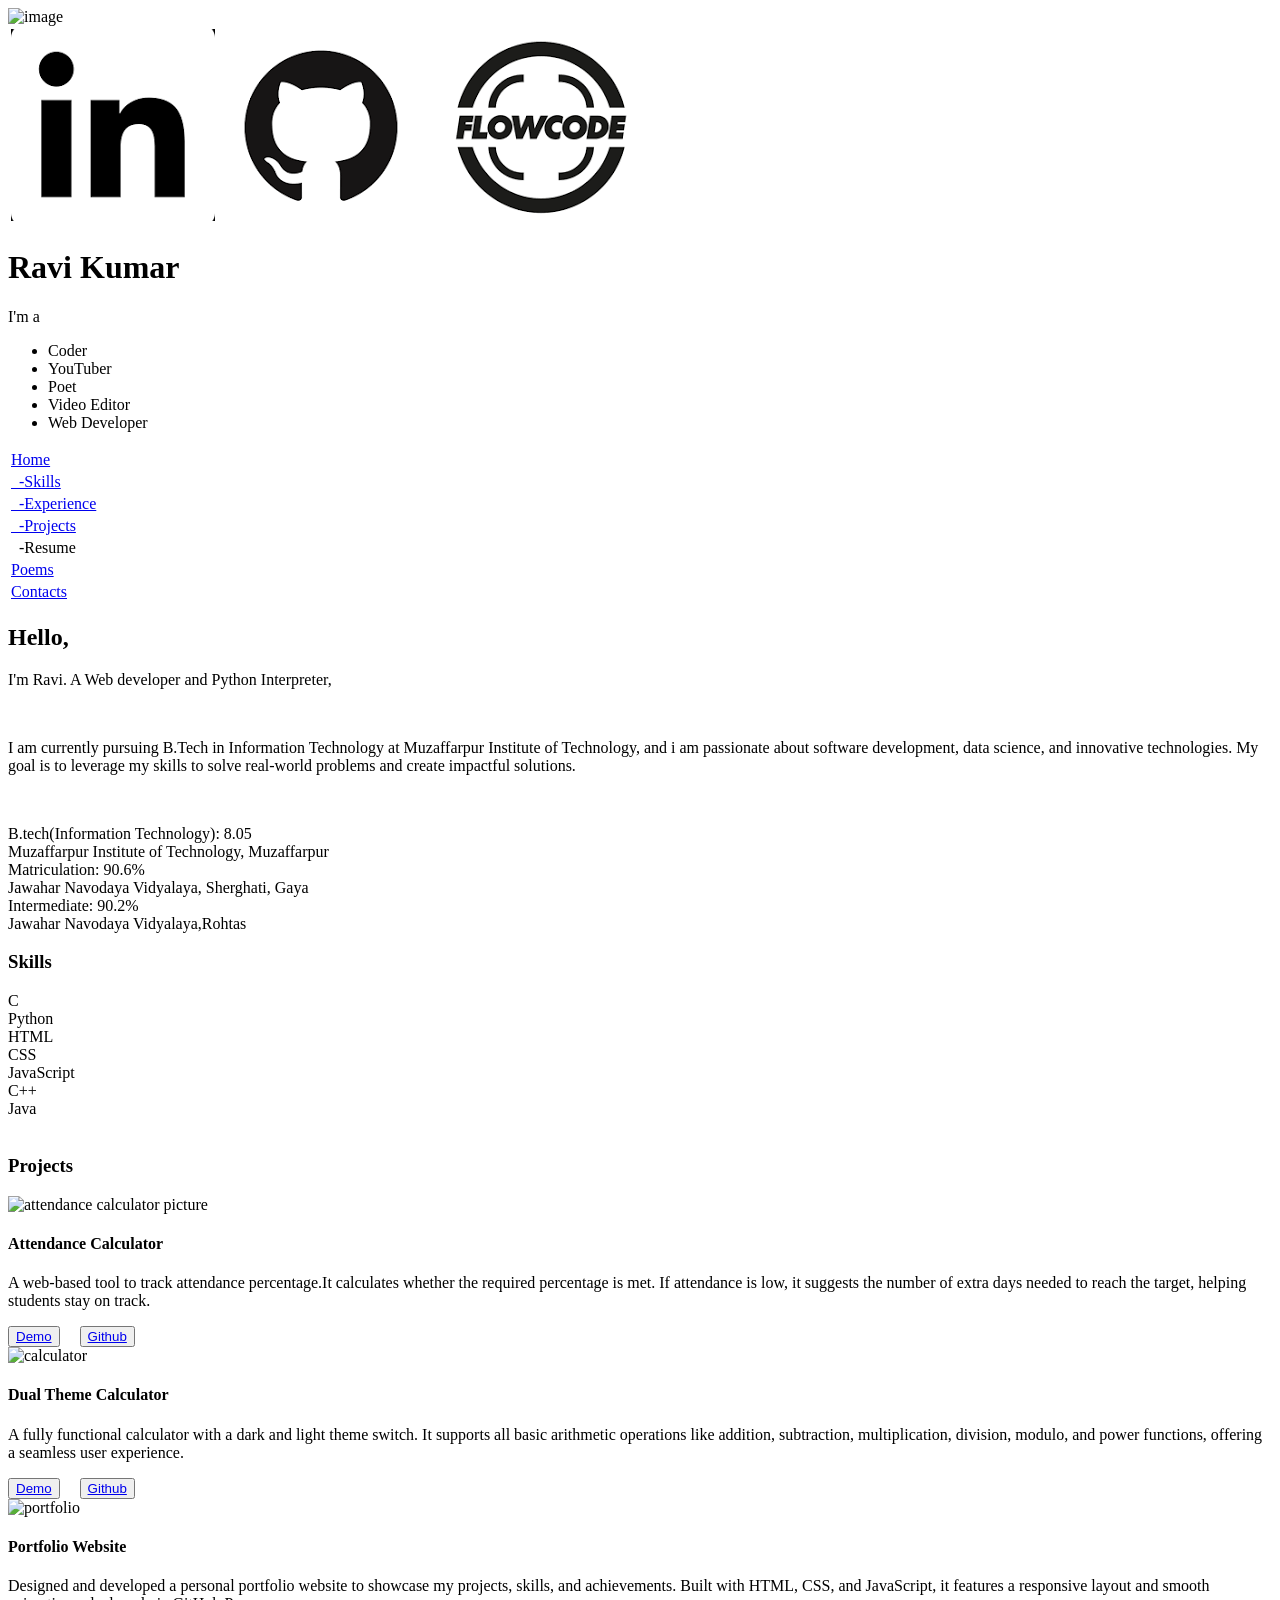
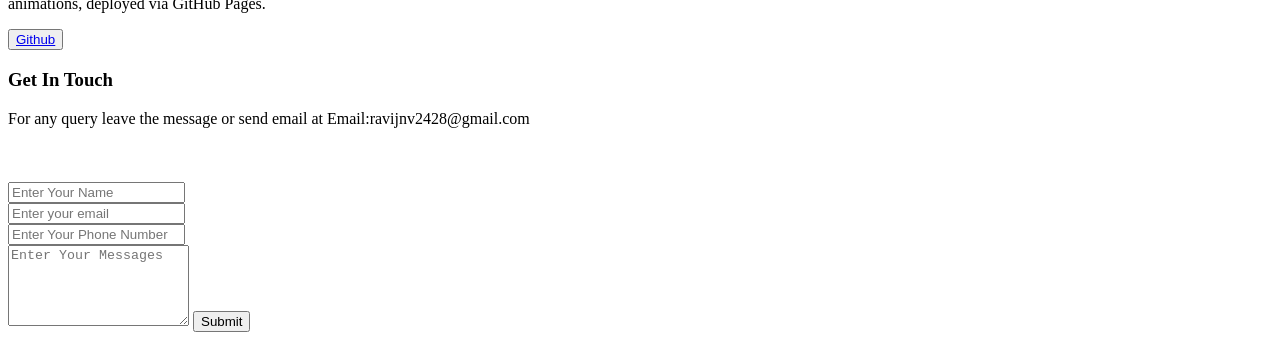
==== index.html @ 0449bc4e "Update index.html and  changed cgpa" ====
<!DOCTYPE html>
<html lang="en">
<head>
    <meta charset="UTF-8">
    <meta name="viewport" content="width=device-width, initial-scale=1.0">
    <title>myPortfolio</title>
    <link rel="icon" type="image/x-icon" href="favicon.png">
    <link rel="stylesheet" href="style.css">
</head>
<body class="bodyclass">
    <header>
        <div id="menuBox" class="container" >
            <div class="imgbox"><img src="IMG_20220120_153659_232[1].jpg" alt="image" id="mainimage"></div>
            <table class="contacts">
                    <td><a href="https://www.linkedin.com/in/Heyitsmeravi/" target="_blank" class="linklogo" ><img src="[data-uri]" alt="" class="logo"></a></td>
                    <td><a href="https://github.com/heyitsmeravi" target="_blank" class="linklogo"><img src="[data-uri]" alt="" class="logo"></a></td>
                    <td><a href="https://www.youtube.com/channel/UCm3mpDGKFa9v6Hx64qbzTdg" target="_blank" class="linklogo"><img src="https://encrypted-tbn0.gstatic.com/images?q=tbn:ANd9GcSE9Nsz14USrjPaTUw2QB0yIHd2OyLKbqvUxA&s" alt="" class="logo"></a></td>
                    <td><a href="https://www.facebook.com/heyitsmeravi1" target="_blank" class="linklogo"><img src="https://encrypted-tbn0.gstatic.com/images?q=tbn:ANd9GcToeAvpewuWUHRGjOkC1Yf7phF0mKVCX5d_vw&s" alt="" class="logo"></a></td>
                    <td><a href="https://www.instagram.com/Hey_itsme_ravi" target="_blank" class="linklogo"><img src="https://encrypted-tbn0.gstatic.com/images?q=tbn:ANd9GcSr7A-iO0im7zectdU5ii8z3noYwBOFq4VC6A&s" alt="" class="logo"></a></td>
                    <td id="lastcontact"><a href="https://www.flowcode.com/page/hey_itsme_ravi" target="_blank" class="linklogo"><img src="[data-uri]" alt="" class="logo"></a></td>
                </tr>
             </table>
                <h1 id="title">Ravi Kumar</h1>
                    <div class="mainstatus">
                        <div id="status"> I'm a&nbsp
                            <ul id="statusDetail">
                                <li><span>Coder</span></li>
                                <li><span>YouTuber</span></li>
                                <li><span>Poet</span> </li>
                                <li><span>Video Editor</span> </li>
                                <li><span>Web Developer</span></li> 
                            </ul>
                        </div>
                    </div>
             <nav class="navbar">
             <table class="indexcontainer">
                <tr class="mainindexrow">
                    <td><a href="#" class="mainindex">Home</a</td>
                </tr>
                <tr >
                    <td class="subindexrow"><a href="#skills" class="subindex">&nbsp -Skills</a></td>
                </tr>
                <tr >
                    <td class="subindexrow"><a href="#experience" class="subindex">&nbsp -Experience</a></td>
                </tr>
                <tr >
                    <td class="subindexrow"><a href="#projects" class="subindex"> &nbsp -Projects</a></td>
                </tr>
                <tr><td  id="resumebutn" class="subindex" onclick="showdownloadbtn()">&nbsp -Resume</td>
                    <td class="subindexrow" id="resumedownloadbtn" style="display: none; "><a href="assets\Ravi-resume.pdf" class="subindex" download> &nbsp Download</a></td>
                </tr>
                <tr class="mainindexrow2"> 
                    <td ><a href="poems/Chaand.html" class="mainindex">Poems</a></td>
                </tr>
                <tr class="mainindexrow3"> 
                    <td ><a href="#contactsection" class="mainindex">Contacts</a></td>
                </tr>
                <!-- <tr class="mainindexrow3"> 
                    <td ><a href="contact.html" class="mainindex">Contactsform</a></td>
                </tr> -->
                <!-- <tr><td id="resumebutn1" style="color:white; cursor:pointer;"> hide</td>
                <td id="resumedownloadbtn1">Ravi </td></tr> -->
             </table>
             </nav>
        </div>
    </header>
        <div class="resume_section">
            <div class="intro">
                <h2>Hello,</h2>
                <p  id="introduction">
                    I'm Ravi. A Web developer and Python Interpreter,
                </p>
            </div>
            <br>
        <p> I am currently pursuing B.Tech in Information Technology at Muzaffarpur Institute of Technology, and i am passionate about software development, data science, and innovative technologies. My goal is to leverage my skills to solve real-world problems and create impactful solutions.
        </p>
        <br>
        <p id="education" >
        B.tech(Information Technology): 8.05 <br>
        Muzaffarpur Institute of Technology,
        Muzaffarpur<br>
    
        Matriculation: 90.6% <br> Jawahar Navodaya Vidyalaya,
        Sherghati, Gaya  
        
        <br>
        Intermediate: 90.2% <br> Jawahar Navodaya Vidyalaya,Rohtas
    
    </p>
    <!-- <p id="skills" style="display:none;">
        proefficient in python <br>
        experiene in html css javascript <br>
        experience in c <br>
    
    
    </p> -->
    <section id="skills">
        <h3 class="heading"> Skills</h3>
    </section>
   <div class="skillcontainer">
    <div class="skill language-C">
        <div class="skilltext">C</div>
    </div>
   </div>
   <div class="skillcontainer">
   <div class="skill language-python">
   <div class="skilltext">Python</div>
   </div>
   </div>
   <div class="skillcontainer">
    <div class="skill language-html">
    <div class="skilltext">HTML</div>
    </div>
    </div>
    <div class="skillcontainer">
        <div class="skill language-css">
        <div class="skilltext">CSS</div>
        </div>
        </div>
    <div class="skillcontainer">
        <div class="skill language-javascript">
        <div class="skilltext">JavaScript</div>
        </div>
        </div>
    <div class="skillcontainer">
        <div class="skill language-cpp">
        <div class="skilltext">C++</div>
        </div>
        </div>
    <div class="skillcontainer">
        <div class="skill language-java">
        <div class="skilltext">Java</div>
        </div>
        </div>
        <br>
        <section id="projects">
            <h3 class="heading"> Projects</h3>
            <div class="projects">
            <div class="projectCard">
                <img src="assets/attendance.png" alt="attendance calculator picture">
                <h4 class="projectname">Attendance Calculator</h4>
                <p>A web-based tool to track attendance percentage.It calculates whether the required percentage is met. If attendance is low, it suggests the number of extra days needed to reach the target, helping students stay on track.</p>
                <button class="cardbtn"><a href="Projects/AttendanceCalculator/index.html">Demo</a></button> &nbsp &nbsp
                <button class="cardbtn">
                    <a href="https://github.com/heyitsmeravi/Portfolio/blob/main/Projects/AttendanceCalculator/index.html">Github</a>
                </button>
               
            </div>

            <div class="projectCard">
                <img src="assets/calculator.png" alt="calculator">
                <h4 class="projectname">Dual Theme Calculator</h4>
                <p>A fully functional calculator with a dark and light theme switch. It supports all basic arithmetic operations like addition, subtraction, multiplication, division, modulo, and power functions, offering a seamless user experience.</p>
                <button class="cardbtn"><a href="Projects/Calculator_with_dual_Theme/index.html">Demo</a></button> &nbsp &nbsp
                <button class="cardbtn">
                    <a href="https://github.com/heyitsmeravi/Portfolio/blob/main/Projects/Calculator_with_dual_Theme/index.html">Github</a>
                </button>
            </div>
            <div class="projectCard">
                <img src="assets/portfolio.png" alt="portfolio">
                <h4 class="projectname">Portfolio Website</h4>
                <p>Designed and developed a personal portfolio website to showcase my projects, skills, and achievements. Built with HTML, CSS, and JavaScript, it features a responsive layout and smooth animations, deployed via GitHub Pages.</p>
                <button class="cardbtn">
                    <a href="https://github.com/heyitsmeravi/heyitsmeravi.github.io/blob/main/index.html">Github</a>
                </button>
            </div>
        </div>
        </section>

    <div class="contactme">
        <h3 class="heading" id="contactsection">Get In Touch</h3>
        <div class="contactinfo">
            <div> 
                For any query leave the message or send email at Email:ravijnv2428@gmail.com</div>
        
        </div>
        <br>
        <br><br>
    <div class="formtag">
        <form name="contactData">
            <input type="text" name="name" placeholder="Enter Your Name" required> <br>
            <input type="email" name="email" placeholder="Enter your email" required> <br>
            <input type="tel" name="phone" placeholder="Enter Your Phone Number" required> <br>
            <textarea type="text" name="message" placeholder="Enter Your Messages" rows="5" required></textarea>
            <input type="submit" class="sendMsg">
            <span id="msg"></span>
        </form>
    </div>
</div>
</div>
<script>

</script>
    <script src="script.js"></script>
</body>
</html>
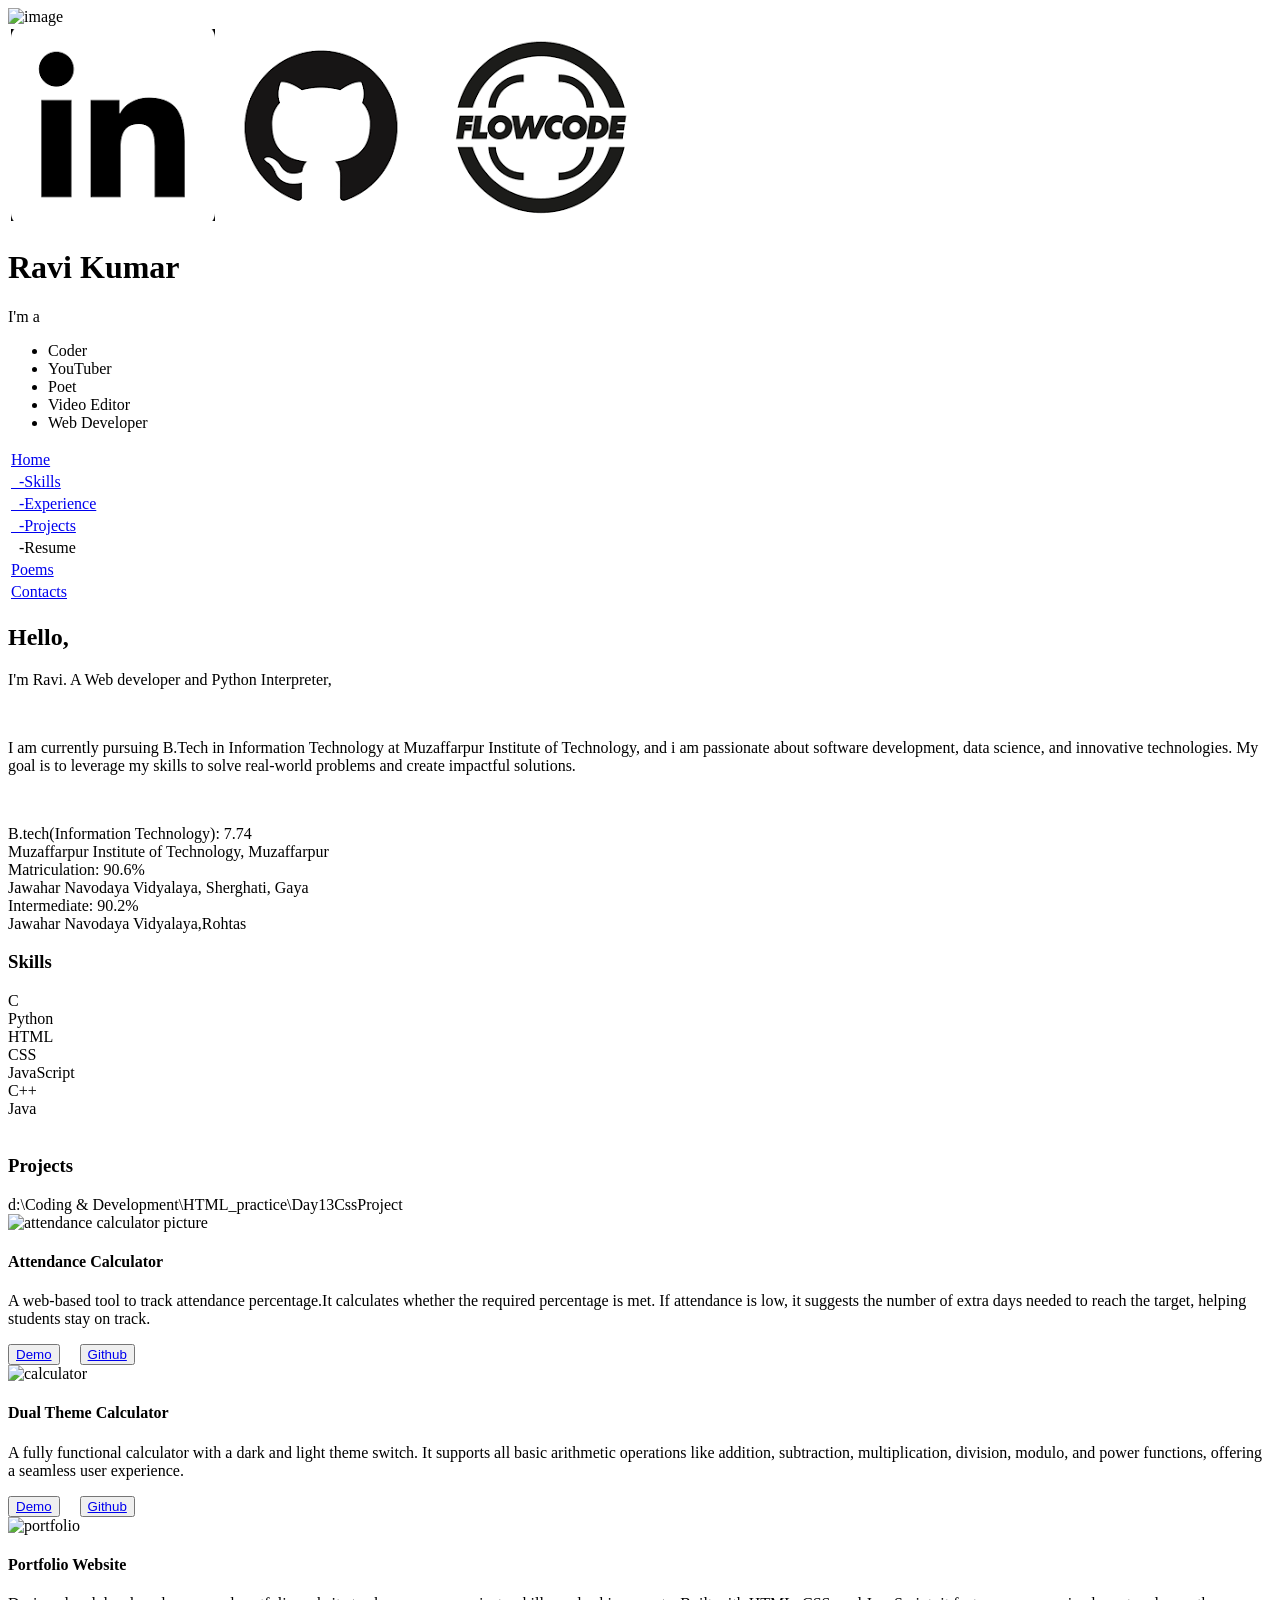
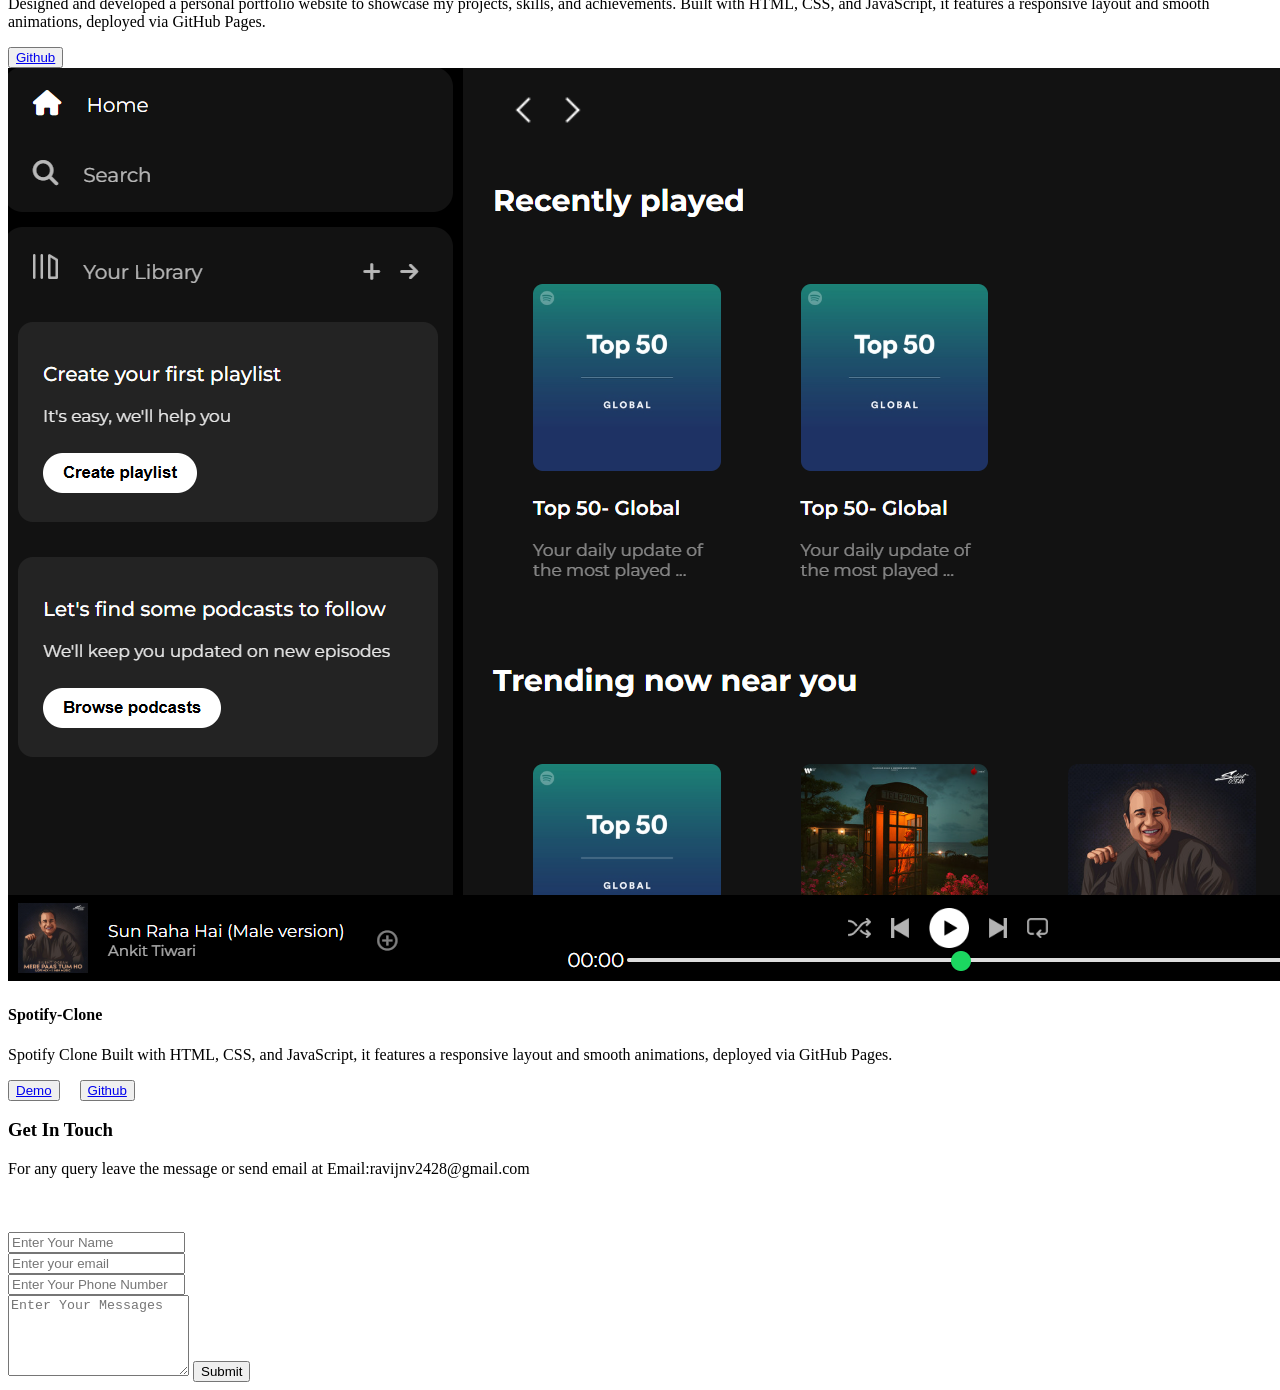
==== commit 1b0da2dd: "new projects added" ====
--- a/index.html
+++ b/index.html
@@ -35,7 +35,7 @@
              <nav class="navbar">
              <table class="indexcontainer">
                 <tr class="mainindexrow">
-                    <td><a href="#" class="mainindex">Home</a</td>
+                    <td><a href="#" class="mainindex">Home</a></td>
                 </tr>
                 <tr >
                     <td class="subindexrow"><a href="#skills" class="subindex">&nbsp -Skills</a></td>
@@ -76,7 +76,7 @@
         </p>
         <br>
         <p id="education" >
-        B.tech(Information Technology): 8.05 <br>
+        B.tech(Information Technology): 7.74 <br>
         Muzaffarpur Institute of Technology,
         Muzaffarpur<br>
     
@@ -134,7 +134,7 @@
         </div>
         <br>
         <section id="projects">
-            <h3 class="heading"> Projects</h3>
+            <h3 class="heading"> Projects</h3>d:\Coding & Development\HTML_practice\Day13CssProject
             <div class="projects">
             <div class="projectCard">
                 <img src="assets/attendance.png" alt="attendance calculator picture">
@@ -160,6 +160,15 @@
                 <img src="assets/portfolio.png" alt="portfolio">
                 <h4 class="projectname">Portfolio Website</h4>
                 <p>Designed and developed a personal portfolio website to showcase my projects, skills, and achievements. Built with HTML, CSS, and JavaScript, it features a responsive layout and smooth animations, deployed via GitHub Pages.</p>
+                <button class="cardbtn">
+                    <a href="https://github.com/heyitsmeravi/heyitsmeravi.github.io/blob/main/index.html">Github</a>
+                </button>
+            </div>
+            <div class="projectCard">
+                <img src="assets/Spotify-clone.png" alt="Spotify-Clone">
+                <h4 class="projectname">Spotify-Clone</h4>
+                <p>Spotify Clone Built with HTML, CSS, and JavaScript, it features a responsive layout and smooth animations, deployed via GitHub Pages.</p>
+                <button class="cardbtn"><a href="Projects/Day13CssProject/index.html">Demo</a></button> &nbsp &nbsp
                 <button class="cardbtn">
                     <a href="https://github.com/heyitsmeravi/heyitsmeravi.github.io/blob/main/index.html">Github</a>
                 </button>
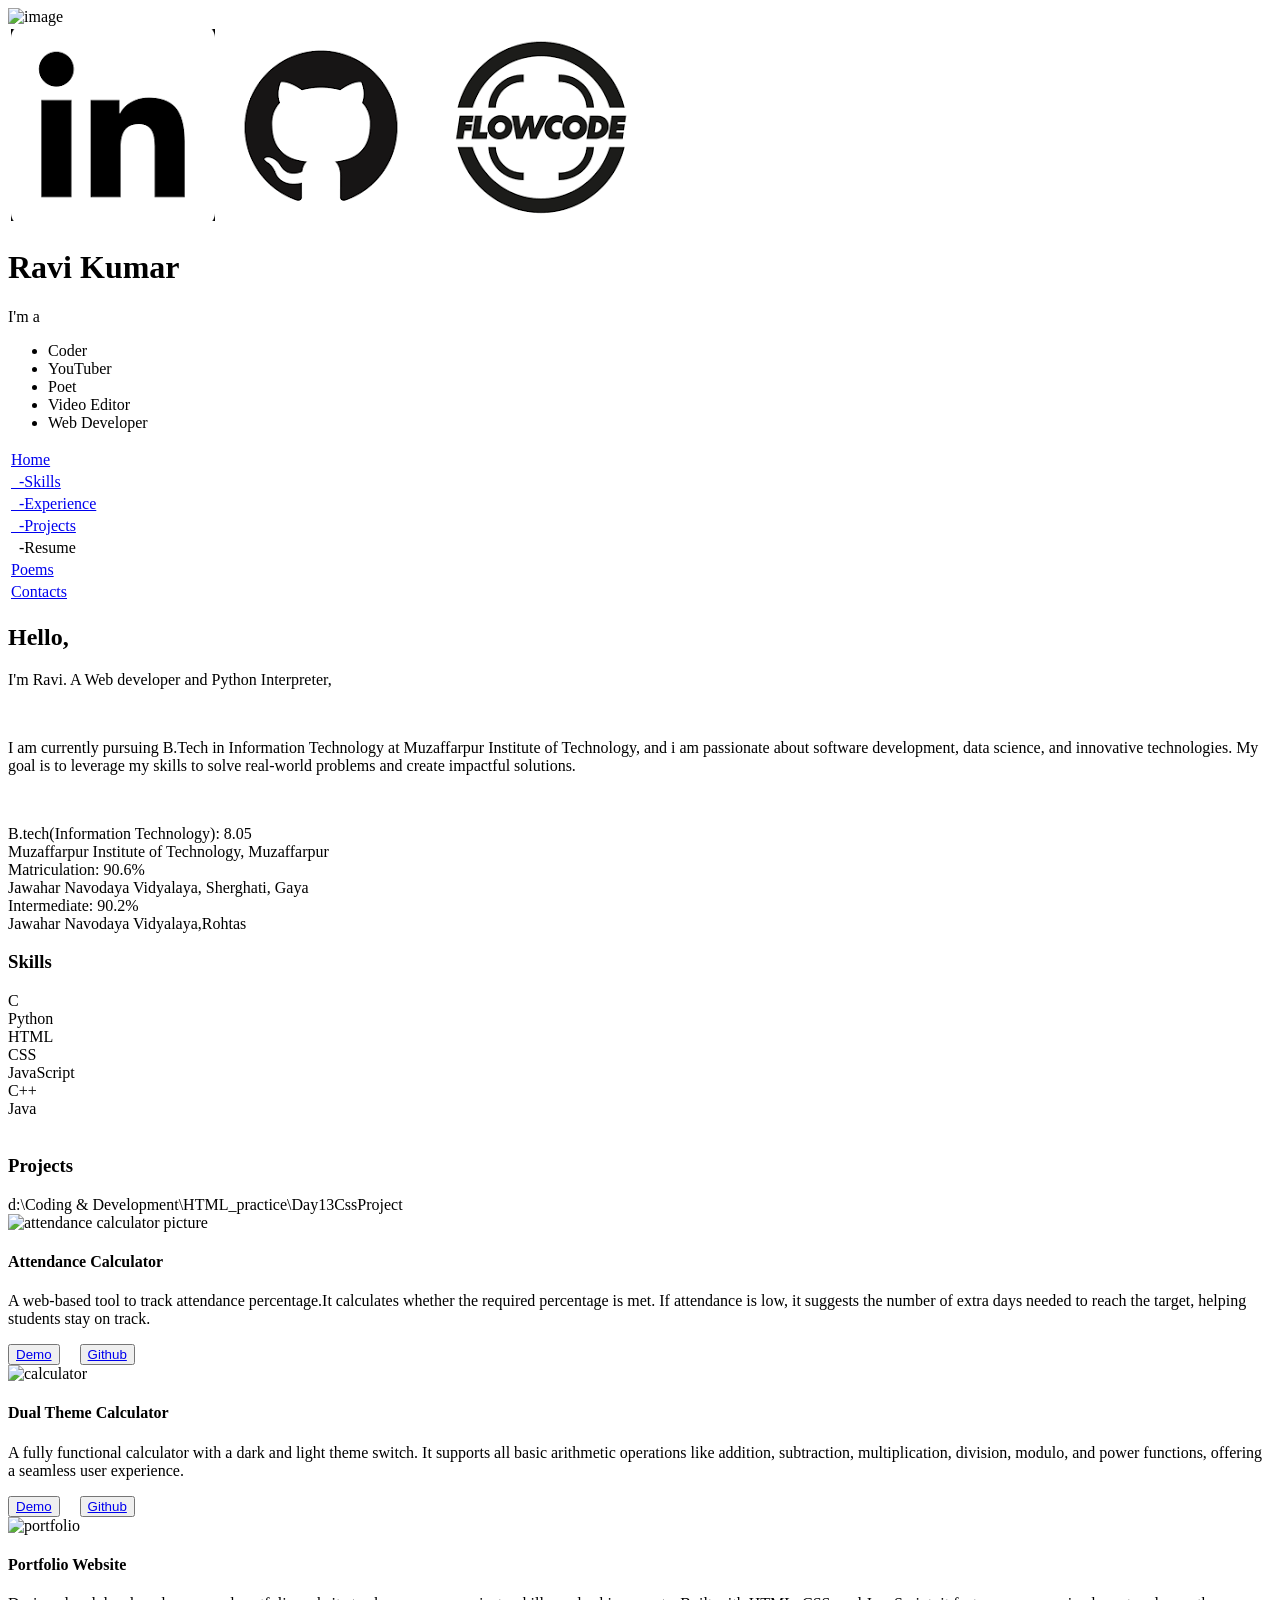
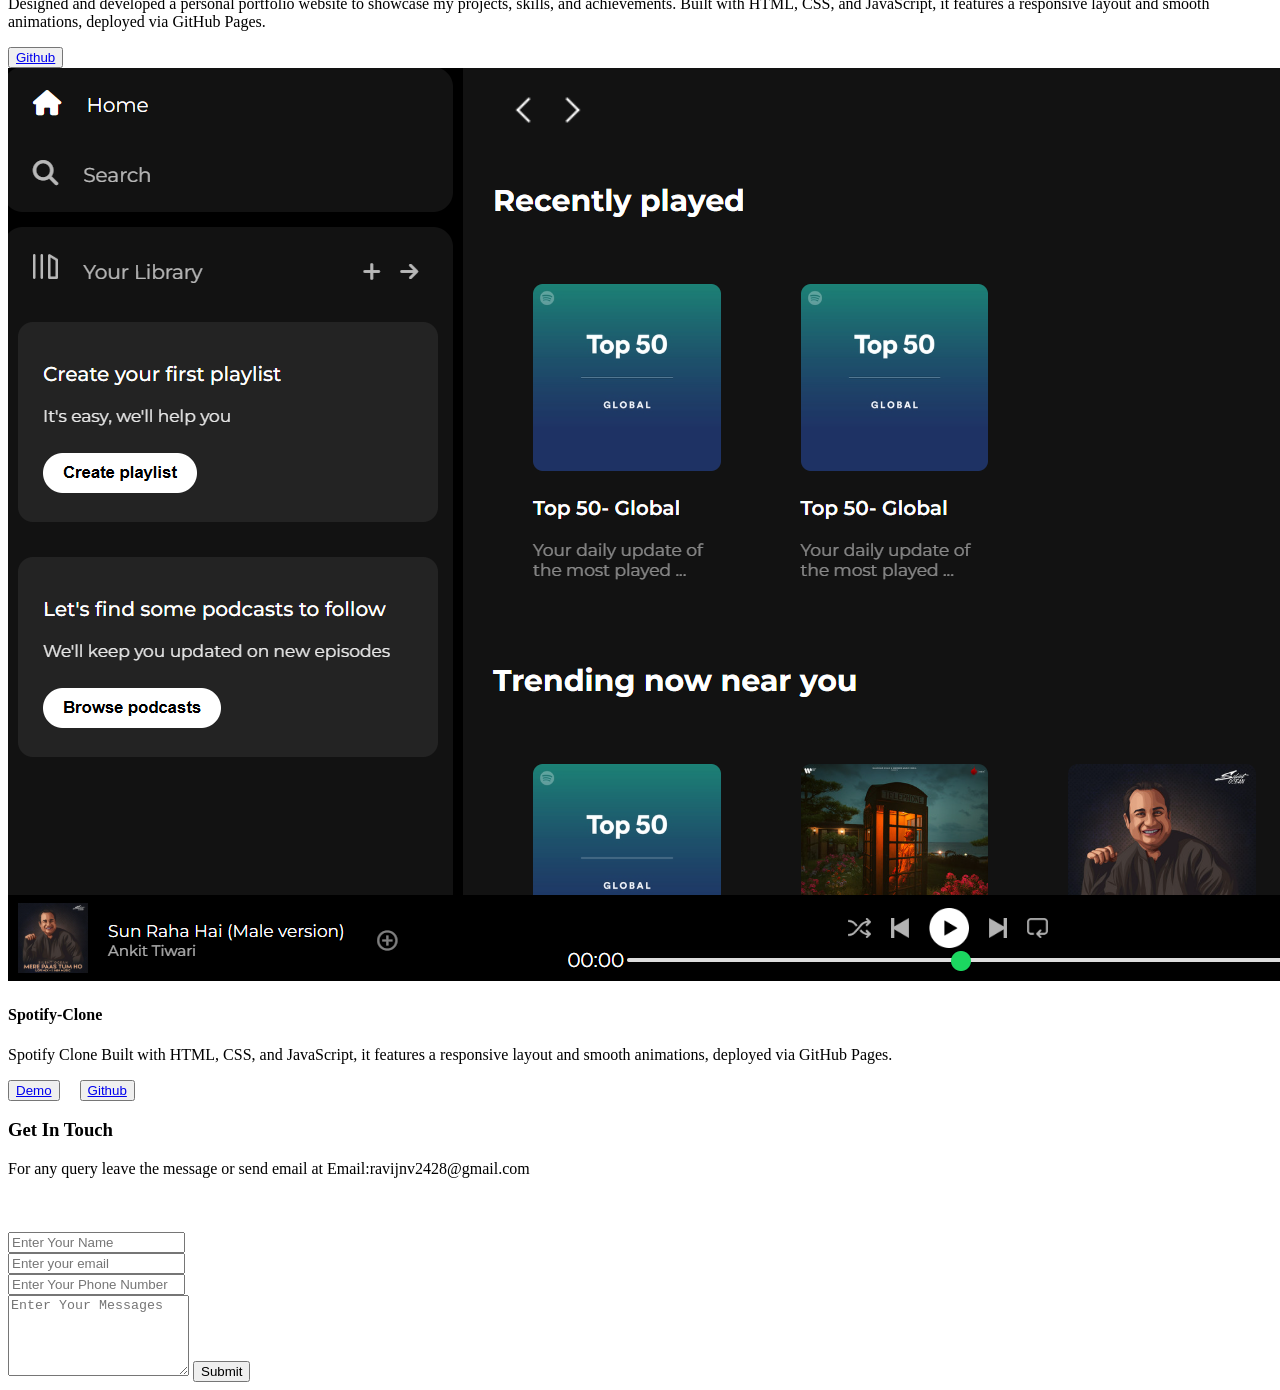
==== commit e8b35d7b: "Merge branch 'main' of https://github.com/heyitsmeravi/Portfolio" ====
--- a/index.html
+++ b/index.html
@@ -76,7 +76,7 @@
         </p>
         <br>
         <p id="education" >
-        B.tech(Information Technology): 7.74 <br>
+        B.tech(Information Technology): 8.05 <br>
         Muzaffarpur Institute of Technology,
         Muzaffarpur<br>
     
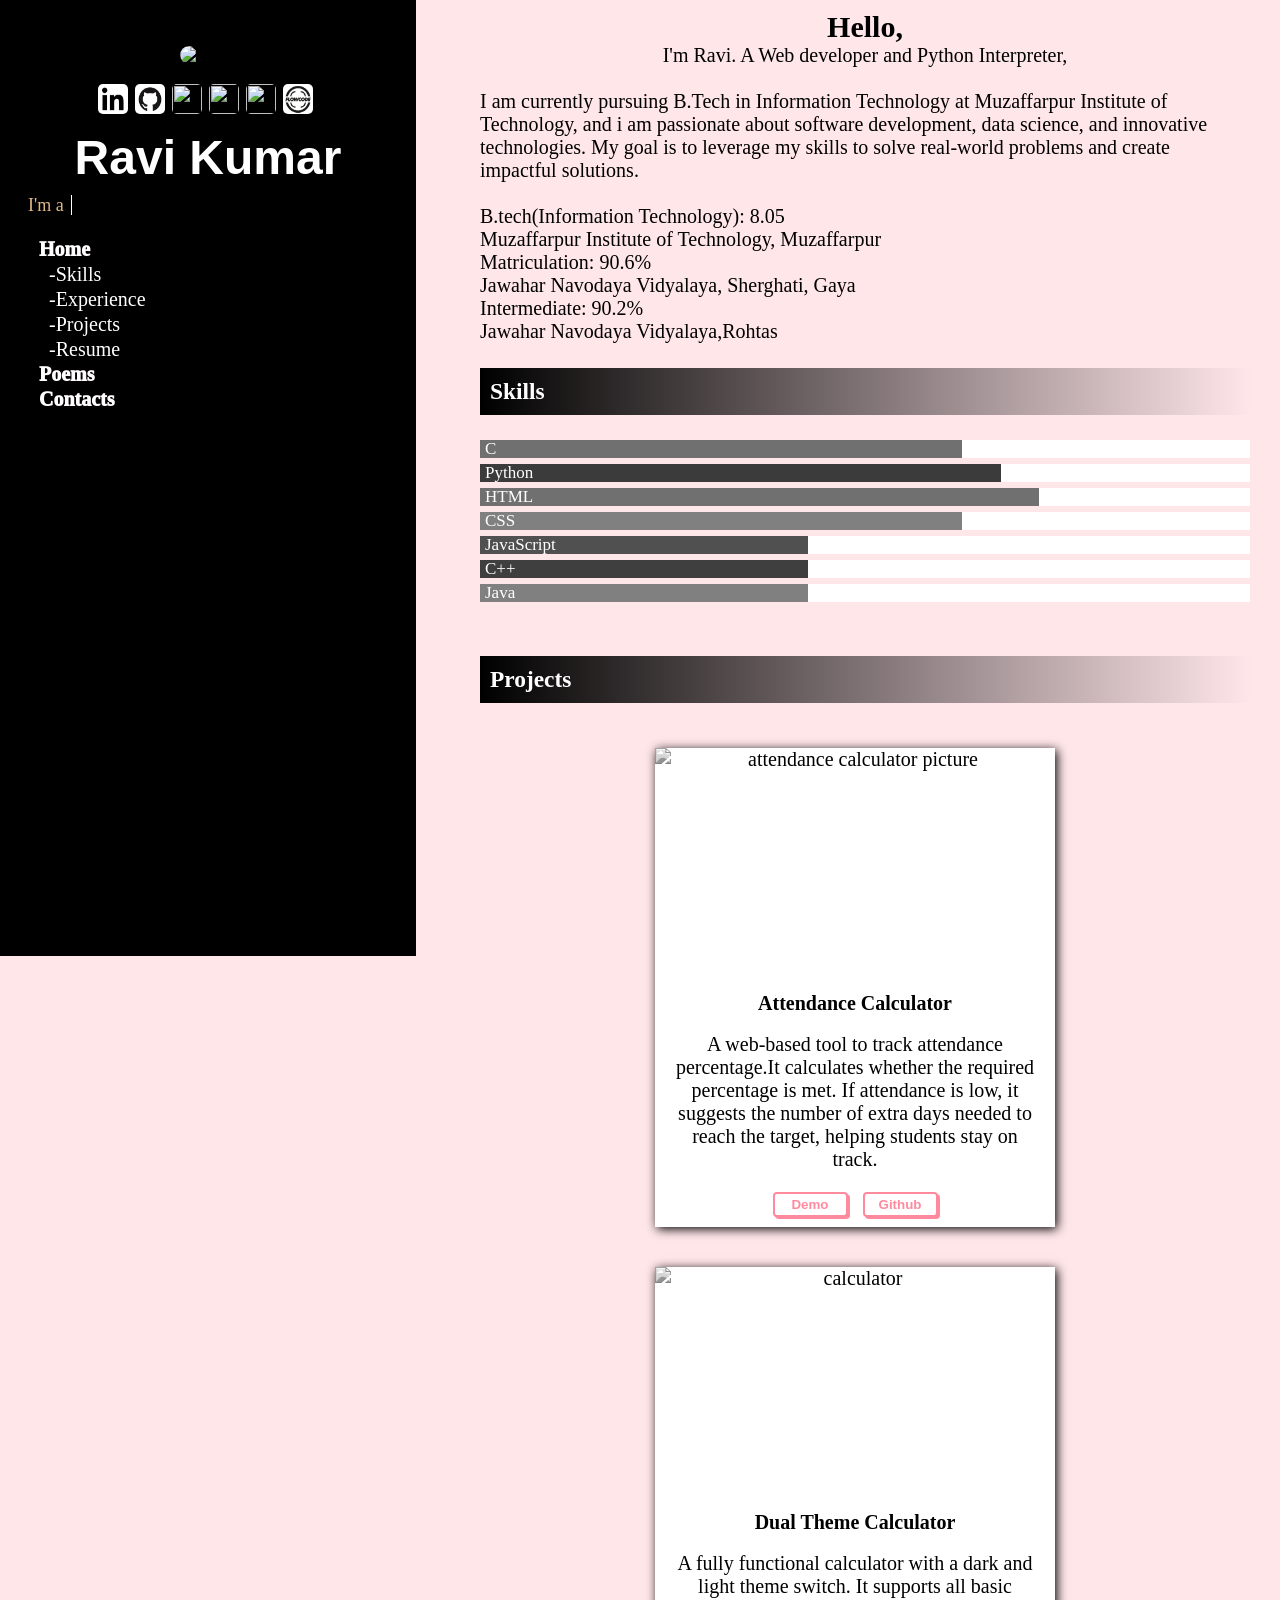
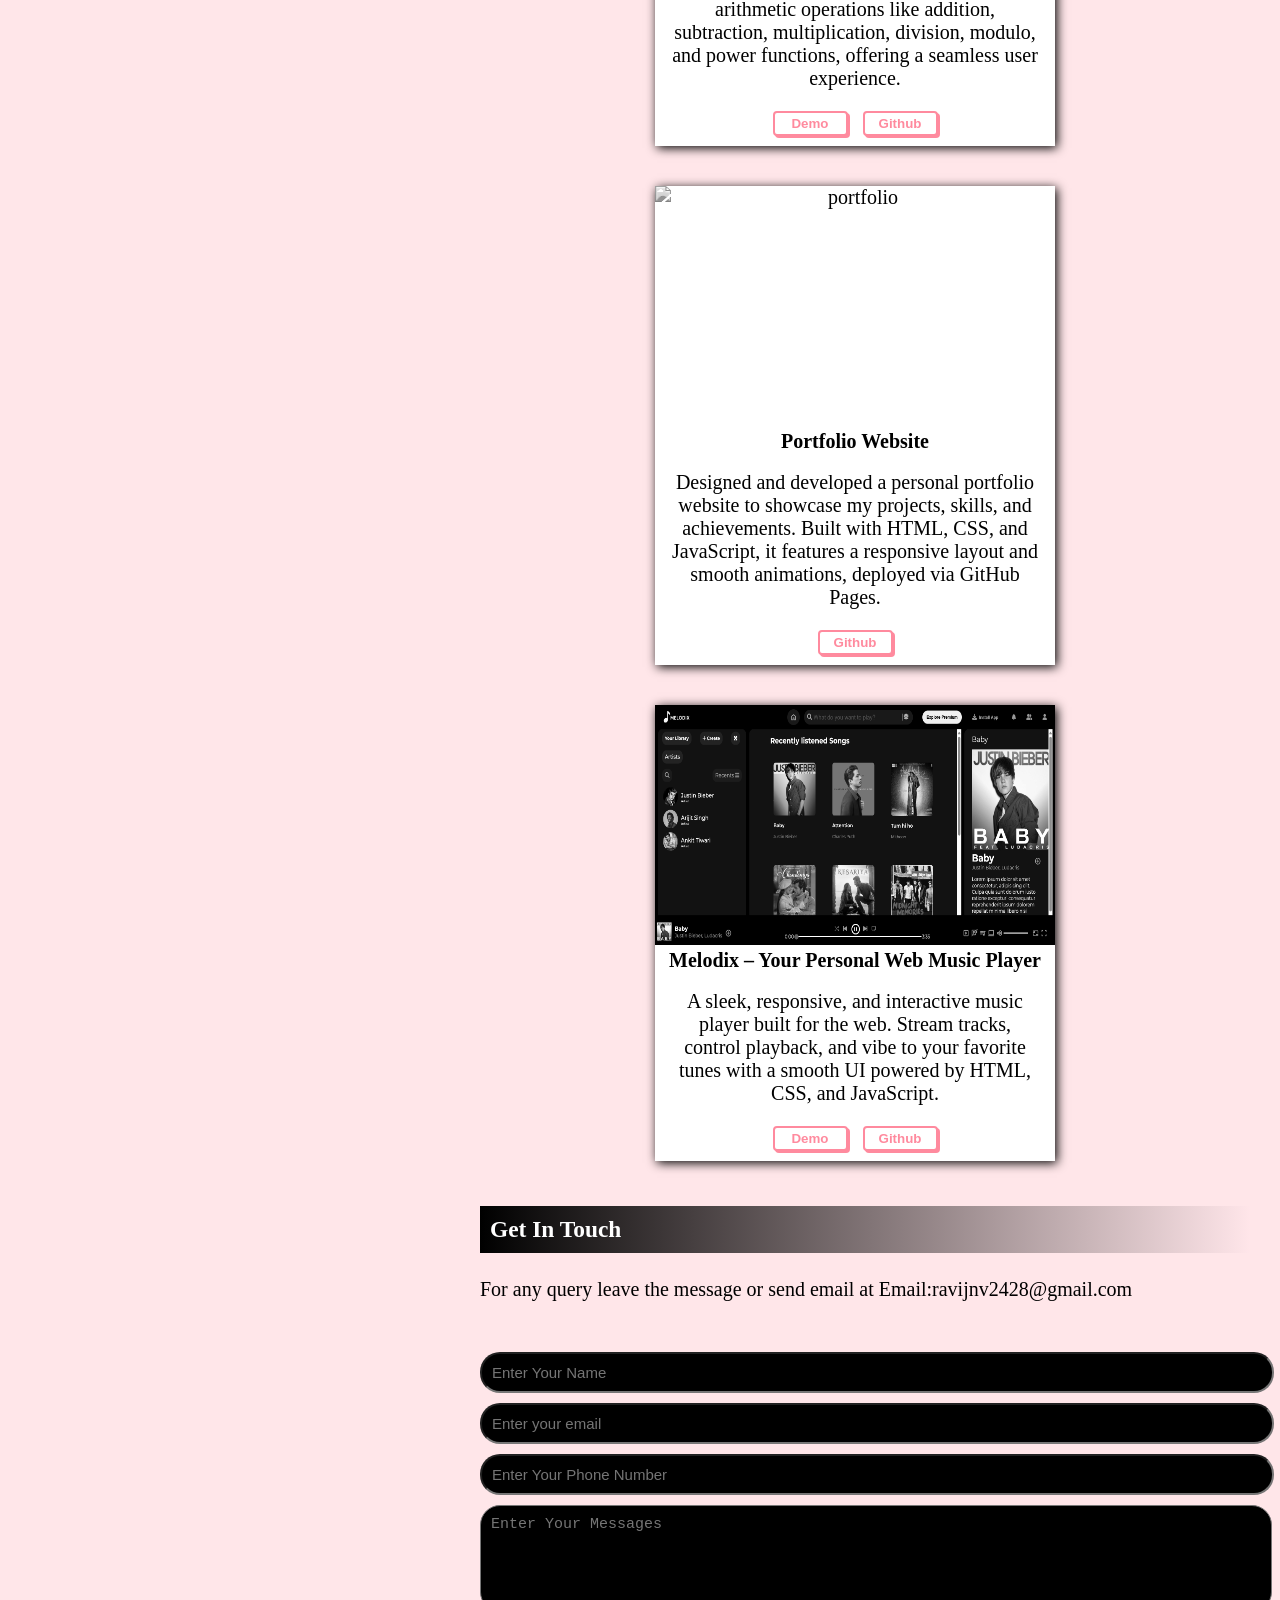
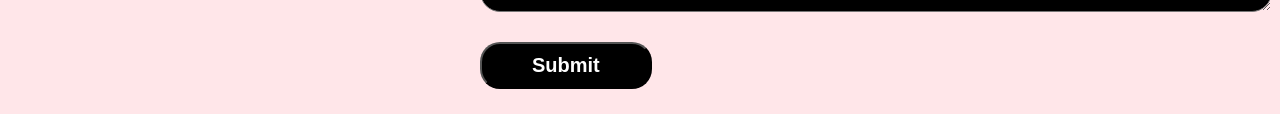
==== commit 9bc6043a: "Melodix added" ====
--- a/index.html
+++ b/index.html
@@ -134,7 +134,7 @@
         </div>
         <br>
         <section id="projects">
-            <h3 class="heading"> Projects</h3>d:\Coding & Development\HTML_practice\Day13CssProject
+            <h3 class="heading"> Projects</h3>
             <div class="projects">
             <div class="projectCard">
                 <img src="assets/attendance.png" alt="attendance calculator picture">
@@ -165,10 +165,11 @@
                 </button>
             </div>
             <div class="projectCard">
-                <img src="assets/Spotify-clone.png" alt="Spotify-Clone">
-                <h4 class="projectname">Spotify-Clone</h4>
-                <p>Spotify Clone Built with HTML, CSS, and JavaScript, it features a responsive layout and smooth animations, deployed via GitHub Pages.</p>
-                <button class="cardbtn"><a href="Projects/Day13CssProject/index.html">Demo</a></button> &nbsp &nbsp
+                <img src="assets/melodix.png" alt="Melodix- A Musical WebPlayer">
+                <h4 class="projectname">Melodix – Your Personal Web Music Player</h4>
+                <p>
+A sleek, responsive, and interactive music player built for the web. Stream tracks, control playback, and vibe to your favorite tunes with a smooth UI powered by HTML, CSS, and JavaScript.</p>
+                <button class="cardbtn"><a href="Projects/Melodix/index.html">Demo</a></button> &nbsp &nbsp
                 <button class="cardbtn">
                     <a href="https://github.com/heyitsmeravi/heyitsmeravi.github.io/blob/main/index.html">Github</a>
                 </button>
--- a/style.css
+++ b/style.css
@@ -0,0 +1,437 @@
+body{
+    border:0;
+    height: 100%;
+    width:100%;
+    margin:0;
+    padding:0;
+    background-color: hsl(351, 100%, 95%);
+    scroll-behavior: smooth;
+}
+*{
+    margin:0px;
+    padding:0px;
+}
+
+h1{
+    font-style:normal;
+    font-family: Georgia, 'Times New Roman', Times, serif;
+    color:white;
+    margin: 0px;
+    font-size: 30px;
+    text-align: center;
+
+}
+.resume_section{
+    display:relative;
+    font-size: 20px;
+    right:0;
+}
+.intro{
+    text-align: center;
+}
+.imgbox{
+    padding:18px;
+    text-align: center;
+}
+#mainimage{
+    height: 15rem;
+    border-radius: 7.5rem;
+   
+}
+#status{
+    margin: 0px;
+    display: inline-flex;
+    text-align: center;
+    justify-content: center;
+    height:20px;
+
+}
+.logo{
+    height: 30px;
+    width:30px;
+    border-radius: 5px;
+}
+.contacts{
+    padding:0px;
+    margin-left: auto;
+    margin-right: auto;
+}
+.linklogo{
+    margin:0px;
+    padding-right:5px;
+    border-bottom: 1px solid black;
+    position:relative;
+}
+.contactsrow:last-child{
+    padding-right: 0px;
+}
+.linklogo:hover::after {
+width:20%;
+
+}
+
+.linklogo::after{
+    content:"";
+    width:0;
+    height:1.5px;
+    background: rgb(255, 255, 255);
+    position:absolute;
+    left:1;
+    bottom:-3px;
+    transition: 0.5s;
+}
+#title{
+    margin:10px ;
+    font-size: 3rem;
+    font-family: Helvetica,Arial, sans-serif;
+}
+table{
+    margin-left: auto;
+    margin-right: auto;
+}
+.navbar{
+    margin:20px auto;
+    font-size: 20px;
+    top:0;
+    position:relative;
+    background-color: rgb(0, 0, 0);
+    padding: 0px;
+}
+.indexcontainer{
+    display: inline;
+    margin-top: 10px;
+    padding:9px;
+}
+.mainindex{
+    color: rgb(255, 253, 253);
+    text-decoration: none;
+    font-weight: 1000;
+
+}
+.subindex{
+    text-decoration: none;
+    color:rgb(255, 255, 255);
+   
+    font-weight: 300;
+}
+#resumedownloadbtn1{
+    color:white; display:none;
+}
+ #resumebutn1:hover + #resumedownloadbtn1{
+display:block;
+}
+ul{
+    text-decoration: none;
+    list-style: none;
+    margin:0px 0px 0px 3px;
+    padding-left:0px;
+    text-align: left;
+
+}
+.mainstatus{
+    display:content;
+    font-size:18px;
+    font-weight:100 ;
+    margin: 0px;
+    color:burlywood
+}
+#statusDetail{
+    position: relative;
+    height:20px;
+    line-height: 20px;
+    overflow: hidden;
+}
+#status #statusDetail li{
+    color:#ffffff;
+    font-weight: 500;
+    position: relative;
+    list-style: none;
+    top:0;
+     animation: slide 10s steps(5) infinite;
+}
+@keyframes slide {
+    100%{
+        top: -100px;
+    }
+}
+#status #statusDetail li span{
+    position: relative;
+}
+#status #statusDetail li span::after {
+    content:"";
+    position:absolute;
+    height: 20px;
+    width:100%;
+    background-color: rgb(0, 0, 0);
+    border-left: 1px solid #ffffff;
+    left:0;
+    animation: typing 2s steps(12) infinite;
+}
+@keyframes typing {
+  100% {
+    left:100%;
+    margin: 0px -8px 0px 8px;
+}
+}
+.tabs{
+    display:flex;
+}
+.subindex,.mainindex{
+    position: relative;
+    cursor: pointer;
+}
+
+.subindex:hover::after , .mainindex:hover::after{
+    width:100%;
+}
+.subindex::after, .mainindex::after{
+    content:"";
+    width:0;
+    height:2px;
+    background: yellow;
+    position:absolute;
+    left:0;
+    bottom:-2px;
+    transition: 0.5s;
+}
+.container {
+    margin: 0;
+    width: 40vh;
+    background-color: #000000;
+    position: fixed;
+    height: 100vh;
+    overflow: auto;
+    padding:28px;
+  }
+    
+  .resume_section {
+    margin-left: 50vh;
+    padding: 10px 30px;
+    height: 1000px;
+  }
+  .resume_section .tablink{
+    padding:0px;
+  }
+
+.heading{
+    background:linear-gradient(to right ,black, hsl(351, 100%, 95%));
+    color: white;
+    padding: 10px 10px;
+    margin:25px 0px;
+
+}
+/* skills section */
+.skillcontainer{
+    width:100%;
+    background-color: white;
+    margin-bottom:6px;
+    
+}
+.skilltext{
+    color:white;
+    padding-left:5px;
+}
+.skill{
+     font-size: 17px;
+    padding-right:20px;
+    line-height: 18px;
+}
+.language-C{
+    width:60%;
+    background-color:#707070;
+}
+.language-python{
+    width:65%;
+    background-color: #3b3b3b;
+}
+.language-html{
+    background-color: #707070;
+    width:70%;
+}
+.language-css{
+    background-color: #808080;
+    width:60%;
+}
+.language-javascript{
+
+    background-color: #505050;
+    width:40%;
+}
+.language-cpp{
+    background-color:#3f3f3f;
+    width:40%;
+}
+.language-java{
+    background-color:#808080;
+    width:40%;
+}
+.projects{
+    display:flex;
+    flex-wrap: wrap;
+    justify-content:center;
+}
+.projectCard{
+    /* height:450px; */
+    width:400px;
+    position: relative;
+    background-color:#ffffff;
+    display: flex;
+    flex-wrap: wrap;
+    justify-content: center;
+    text-align: center;
+    /* margin-left:10px; */
+    margin: 20px 20px 20px 0px;
+    box-shadow: 2px 2px 10px black;
+    padding:0px 0px 10px 0px;
+
+}
+.projectCard .projectname{
+   margin: 2px 0px;
+
+}
+.projectCard img{
+    height:240px;
+    /* display:block; */
+    width:100%;
+    /* border-radius: 10px; */
+    margin-bottom: 2px;
+    filter: grayscale(100);
+    transition: filter 0.5s ease-in-out;
+    object-fit:fill;
+}
+.projectCard:hover img{
+    filter:grayscale(0%);
+}
+.projectCard a{
+    text-decoration: none;
+    color: rgb(255, 138, 158);
+}
+.projectCard .cardbtn{
+    background-color: white;
+    height: 25px;
+    width:75px;
+    text-align: center;
+    font-weight: 700;
+    border-radius: 4px;
+    box-shadow: 2px 2px rgb(255, 138, 158);
+    border: 2px solid rgb(255, 138, 158);
+    transition: all 0.2s ease-in-out;
+    position: relative;
+    margin-top: 5px;
+}
+.projectCard .cardbtn:hover{
+box-shadow: -0px -0px ;
+}
+.projectCard .cardbtn:hover{
+    transform: translateX(2px);
+}
+.projectCard p{
+    padding:1rem;
+}
+
+/* contact form */
+.formtag input,textarea{
+ width:100%;
+ font-size: 15px;
+ margin:5px 0px;
+ padding:10px;
+ color:rgb(255, 255, 255);
+ background-color: black;
+ border-radius: 20px;
+
+}
+.formtag .sendMsg{
+    width:fit-content;
+    color:rgb(255, 255, 255);
+    font-size: 20px;
+    padding:10px 50px;
+    background-color: #000000;
+    border-radius: 20px;
+    margin:20px 0px;
+    font-weight: 600;
+    
+}
+.formtag .sendMsg:hover{
+    transform: scale(1.1);
+    cursor: pointer;
+    color:yellow;
+}
+#msg{
+    color:green;
+    font-size: 20px;
+    margin:0px 10px;
+}
+.contactinfo{
+    /* width: 50vh; */
+    position: absolute;
+}
+/* .formtag{
+    width: 50vh; */
+    /* position: block;
+    
+} */
+  /* General Media Queries */
+  @media screen and (max-width: 600px) {
+    .container {
+      width: 100%;
+      position: relative;
+      height: auto;
+      text-align: center;
+      padding: 10px;
+    }
+  
+    .resume_section {
+      margin-left: 0;
+      padding: 10px;
+    }
+  
+    .projectCard {
+      width: 90%;  /* Make project cards full width */
+      height: auto; /* Allow them to expand */
+    }
+  
+    .projectCard img {
+      height: auto;
+      width: 100%;
+    }
+    
+    .tabs {
+      flex-direction: column;
+    }
+  
+    /* Reduce font size for smaller screens */
+    h1, #title {
+      font-size: 24px;
+    }
+  
+    .navbar {
+      font-size: 16px;
+    }
+  }
+
+  
+
+  @media screen and (max-width: 700px) {
+    .container {
+      width: 100%;
+      position: relative;
+      text-align: center;
+      overflow:auto;
+      padding:0px;
+    }
+    /* .container  tr{float: left; padding:20px;} */
+    .resume_section {
+       margin-left: 0;
+       padding:1vh 5vh;
+}
+
+  }
+  
+  /* @media screen and (max-width: 400px) {
+    .container {
+      text-align: center;
+      position: relative;
+      float: none;
+    }
+  } */
+  
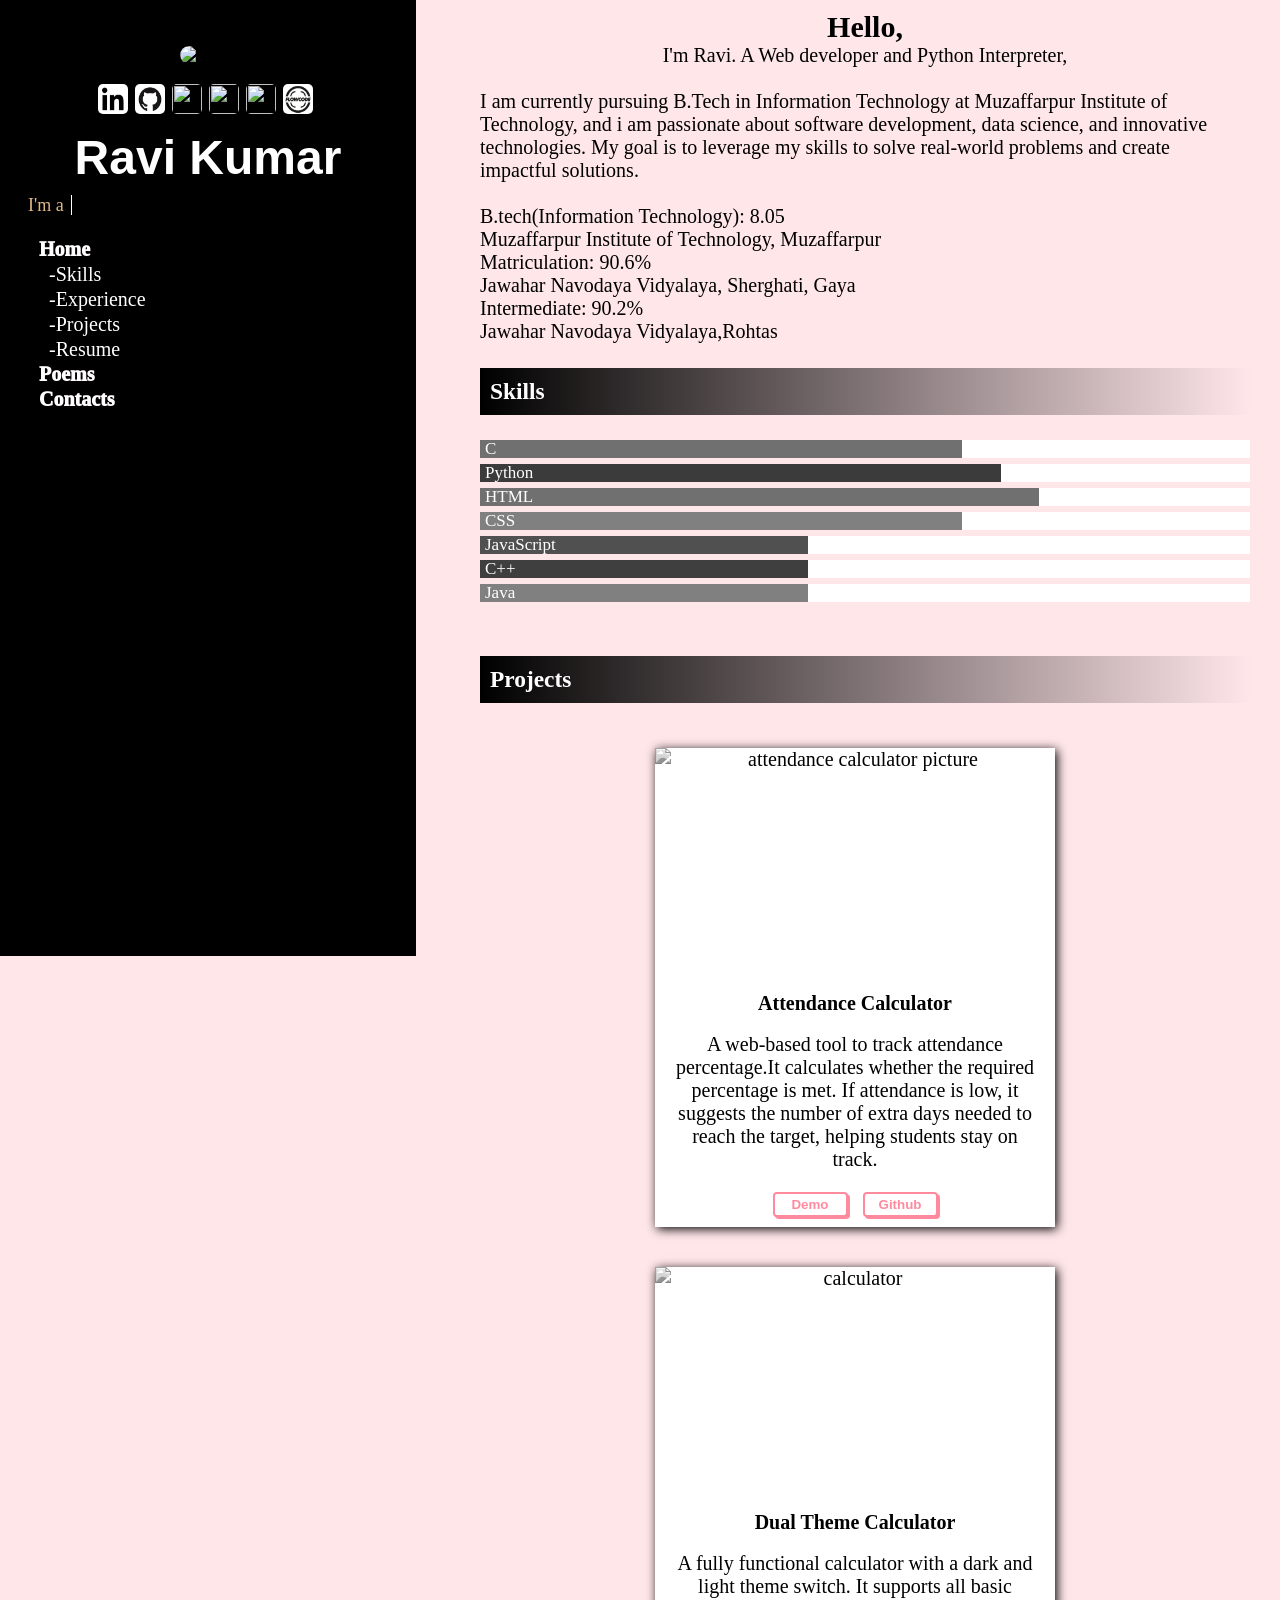
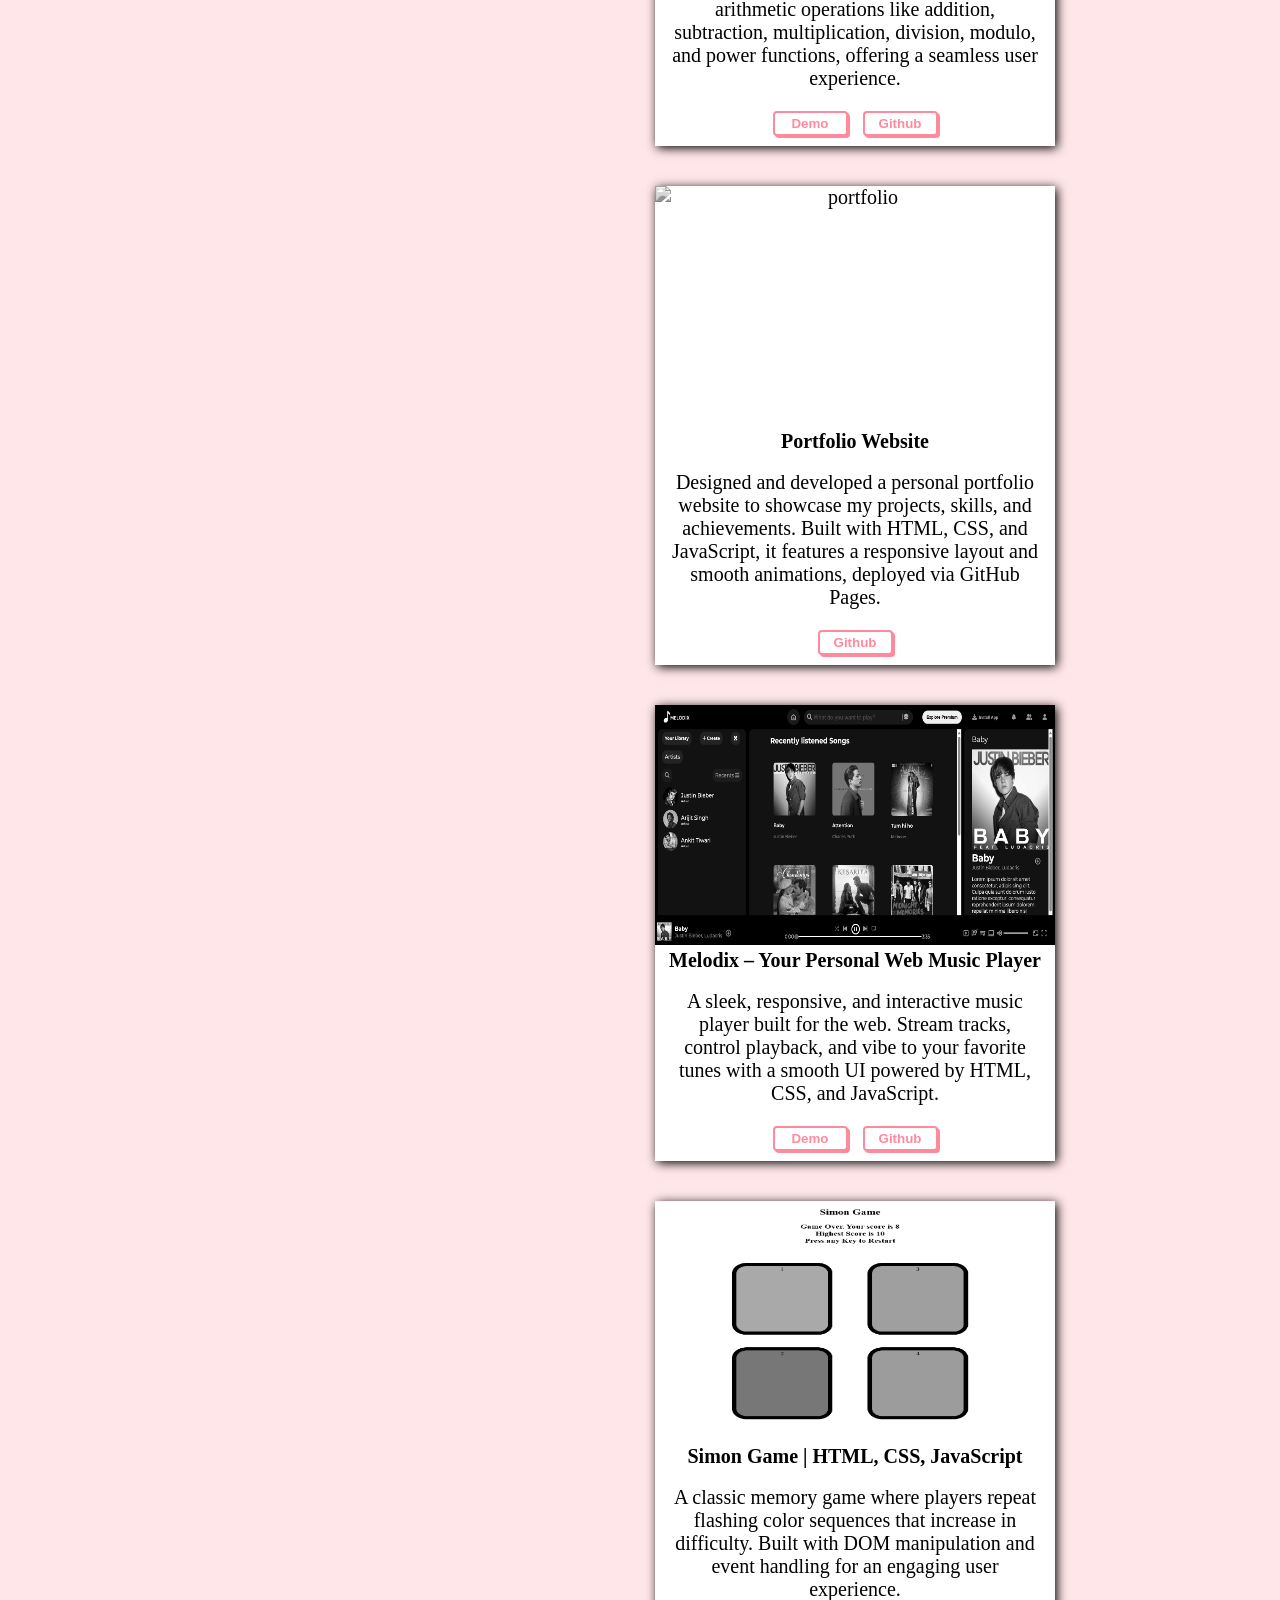
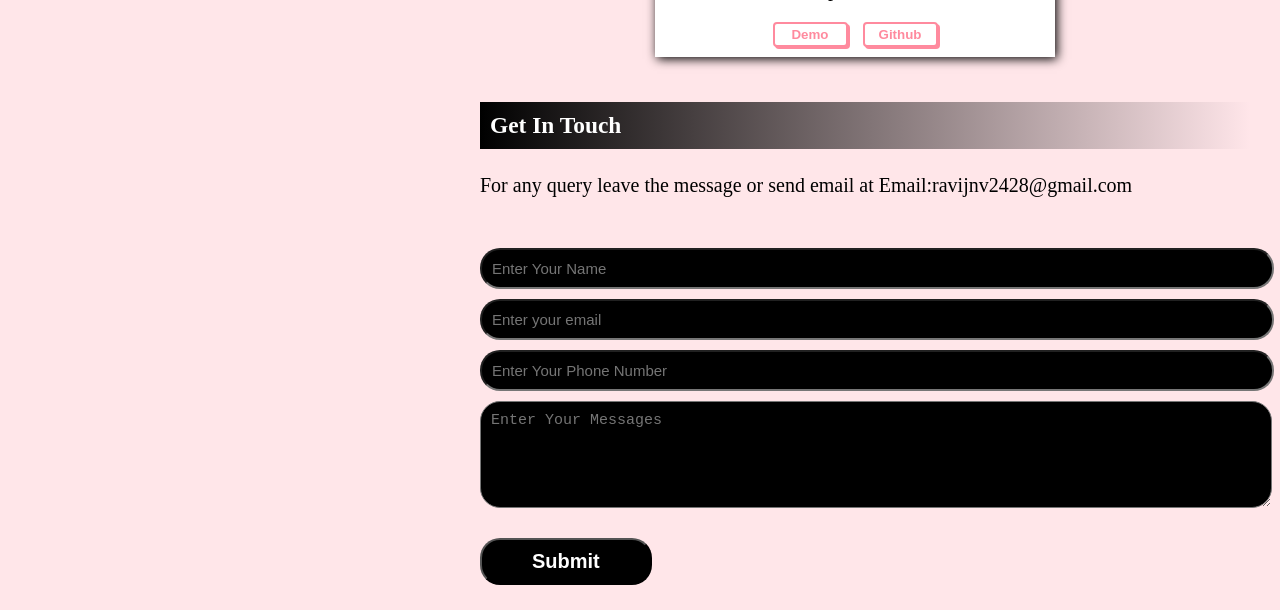
==== commit c340fd4c: "new project simon game added" ====
--- a/index.html
+++ b/index.html
@@ -174,6 +174,17 @@
                     <a href="https://github.com/heyitsmeravi/heyitsmeravi.github.io/blob/main/index.html">Github</a>
                 </button>
             </div>
+            <div class="projectCard">
+                <img src="assets/simon.png" alt="simon says game">
+                <h4 class="projectname">Simon Game | HTML, CSS, JavaScript</h4>
+                <p>
+A classic memory game where players repeat flashing color sequences that increase in difficulty. Built with DOM manipulation and event handling for an engaging user experience.
+                </p>
+                <button class="cardbtn"><a href="Projects/simon Game/simon.html" target="_blank">Demo</a></button> &nbsp &nbsp
+                <button class="cardbtn">
+                    <a href="https://github.com/heyitsmeravi/heyitsmeravi.github.io/blob/main/index.html">Github</a>
+                </button>
+            </div>
         </div>
         </section>
 
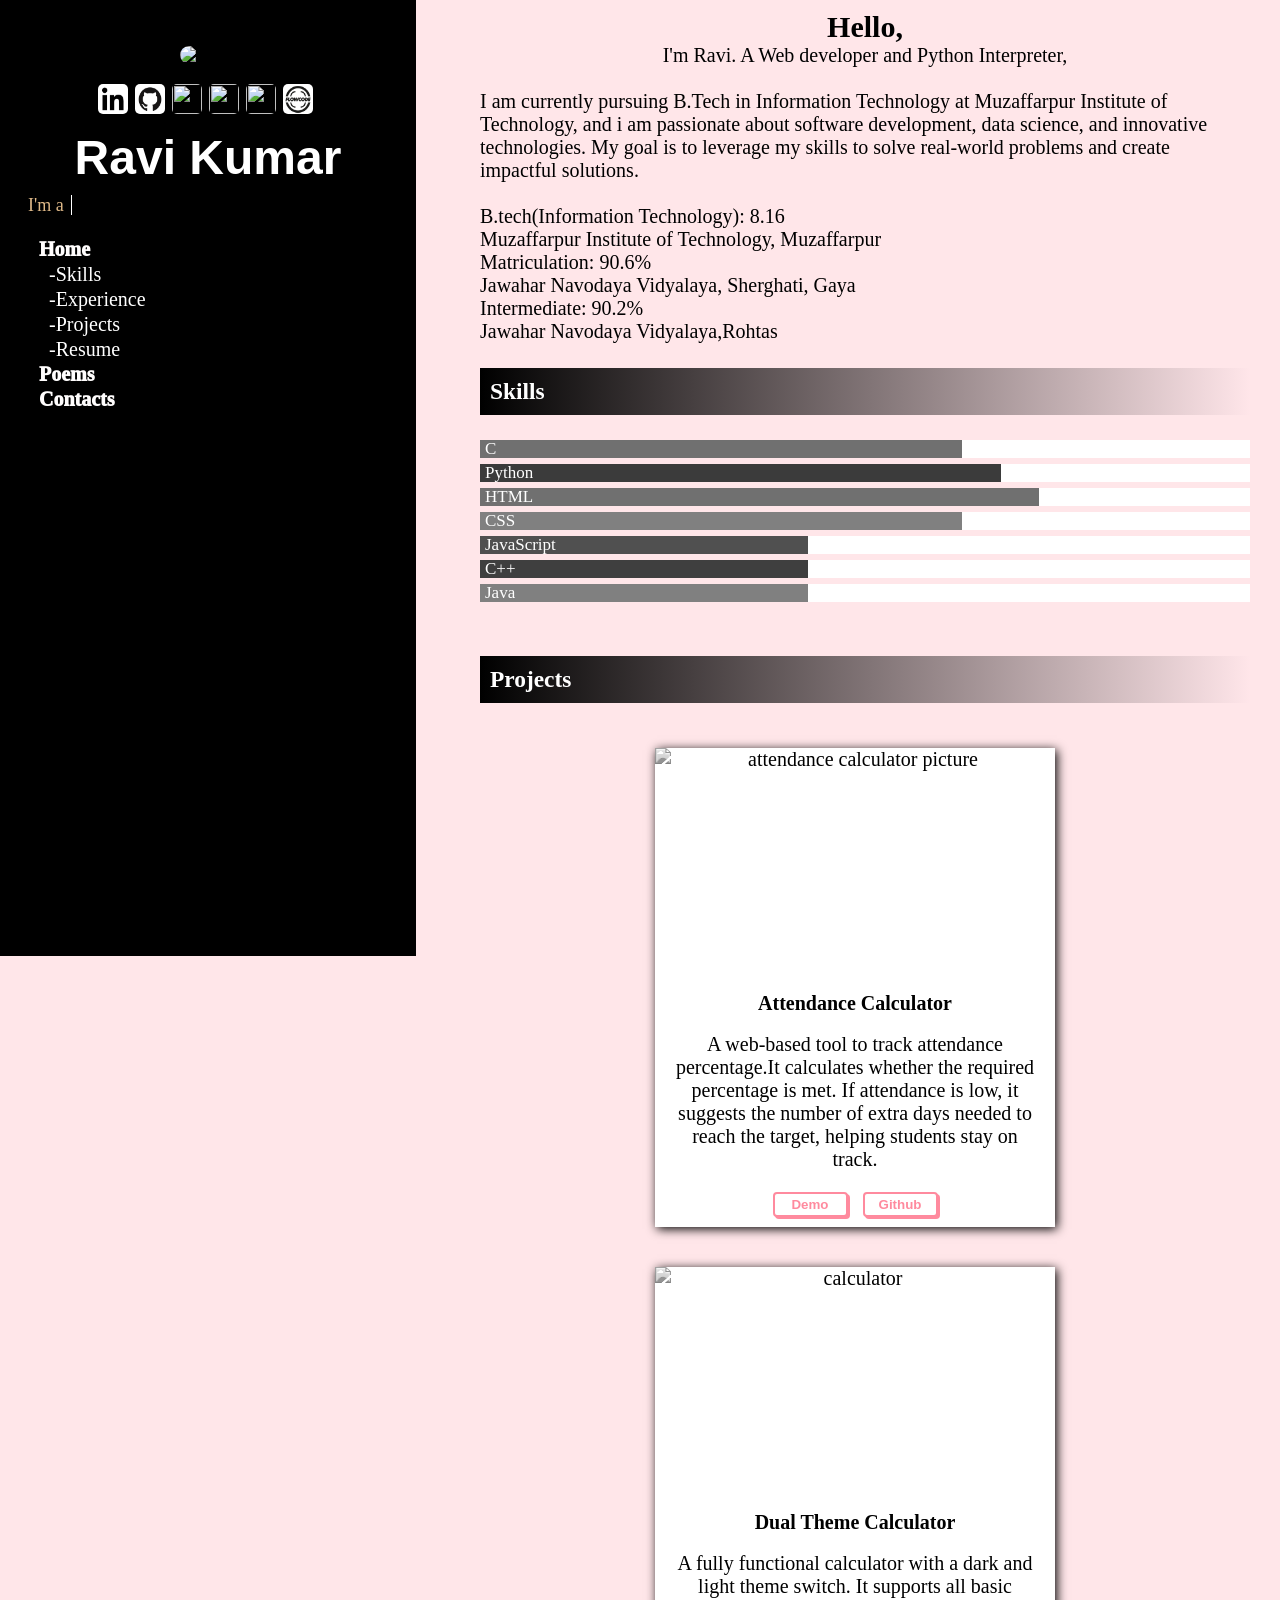
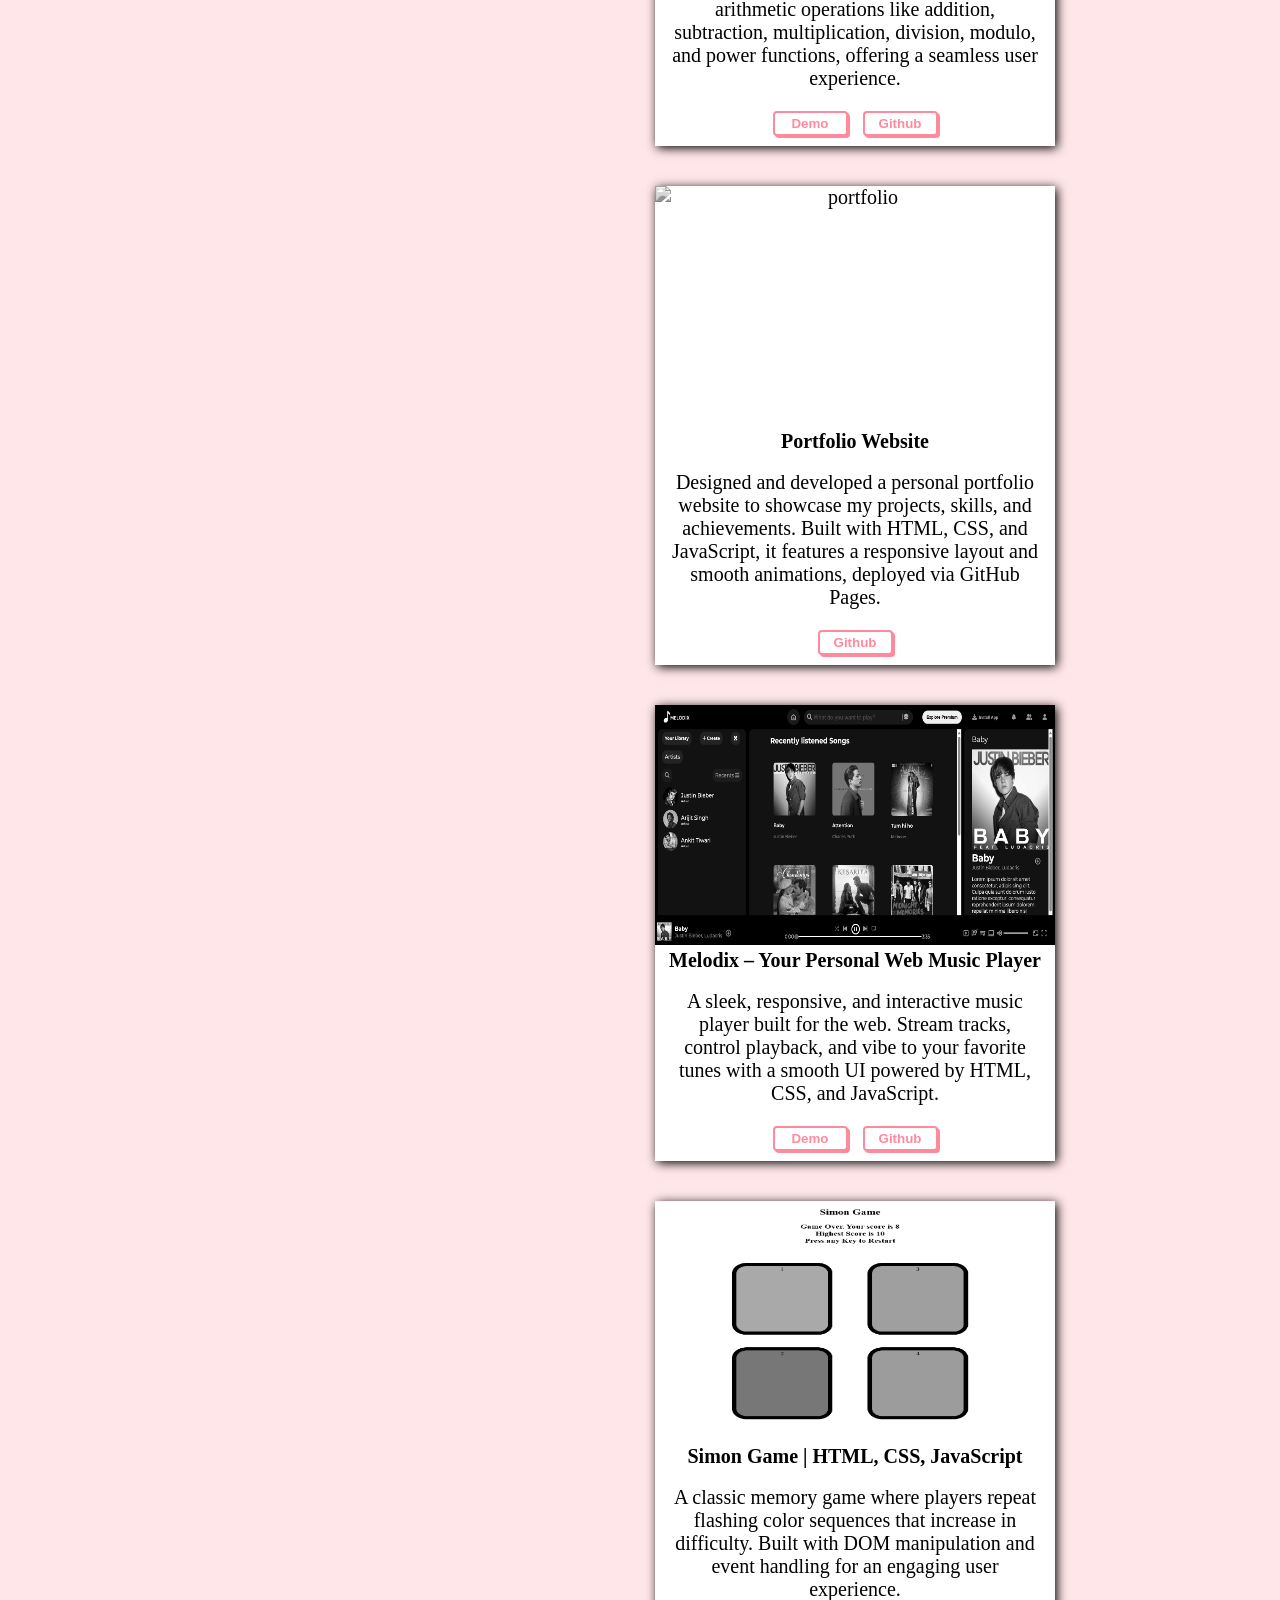
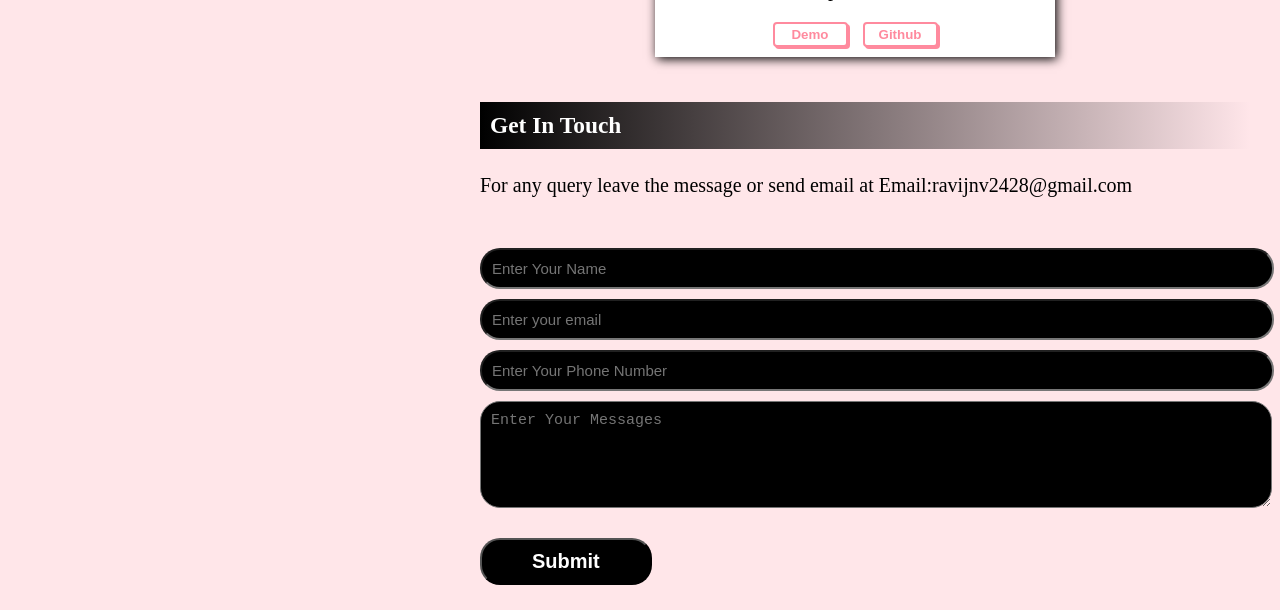
==== commit 9a6f902e: "updated cgpa" ====
--- a/index.html
+++ b/index.html
@@ -76,7 +76,7 @@
         </p>
         <br>
         <p id="education" >
-        B.tech(Information Technology): 8.05 <br>
+        B.tech(Information Technology): 8.16 <br>
         Muzaffarpur Institute of Technology,
         Muzaffarpur<br>
     
